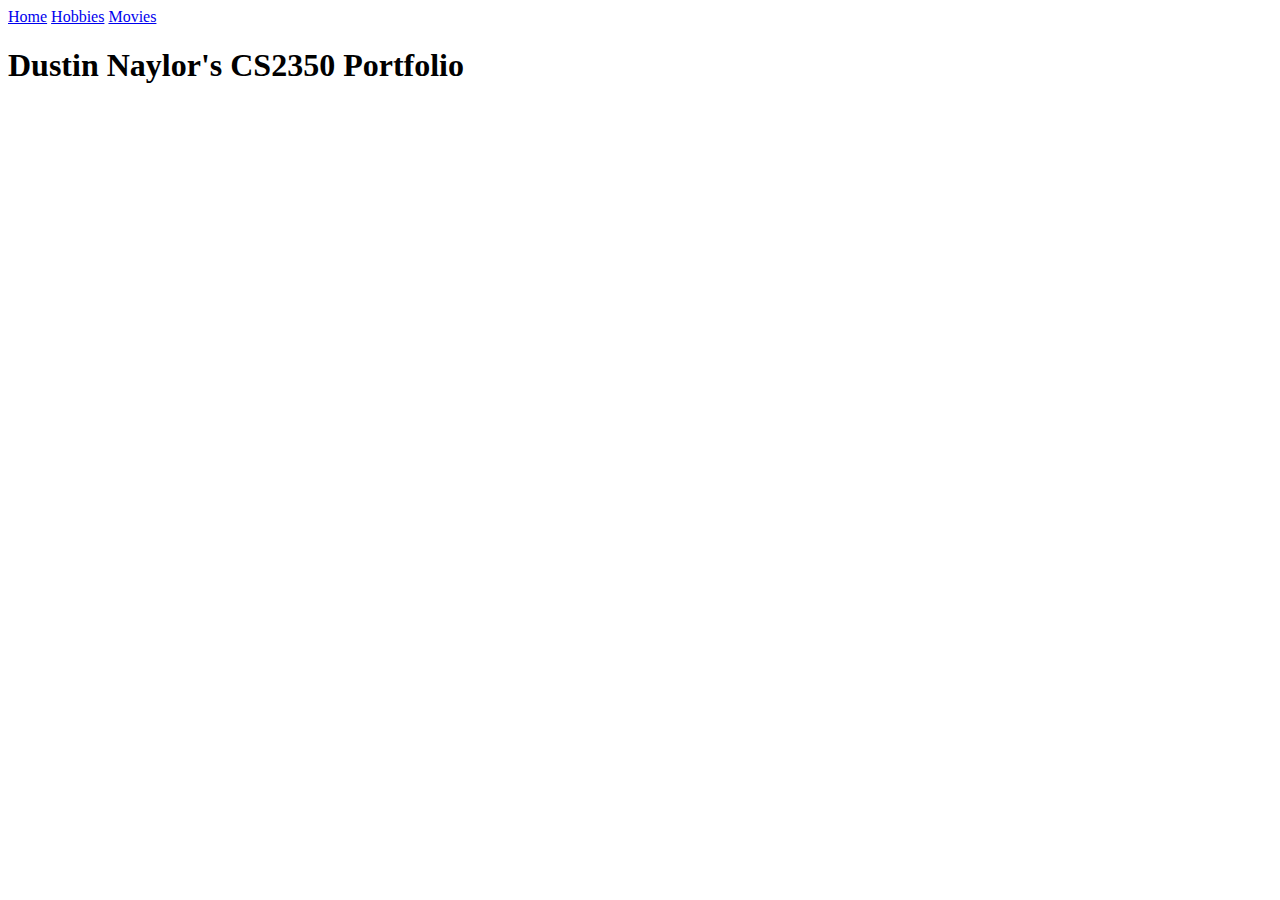
==== index.html @ 23ab24b6 "Initial commit" ====
<!doctype html>
<html lang="en-US">

<head>
    <meta charset="UTF-8">

    <title>Portfolio-Dustin Naylor</title>

    <meta name="description" content="Portfolio - Dustin Naylor">
    <meta name="keywords" content="Dustin, Naylor, Portfolio">
    <meta name="author" content= "Dustin Naylor">
    <meta name="viewport" content="width=device-width, initial-scale=1.0">
    <link rel="icon" type="image/png" href="img/d_tab.png"/>
</head>
<body>
<nav>
    <a href="index.html">Home</a>
    <a href="my_hobbies.html">Hobbies</a>
    <a href="movies.html">Movies</a>
</nav>

<h1>Dustin Naylor's CS2350 Portfolio</h1>

</body>
</html>
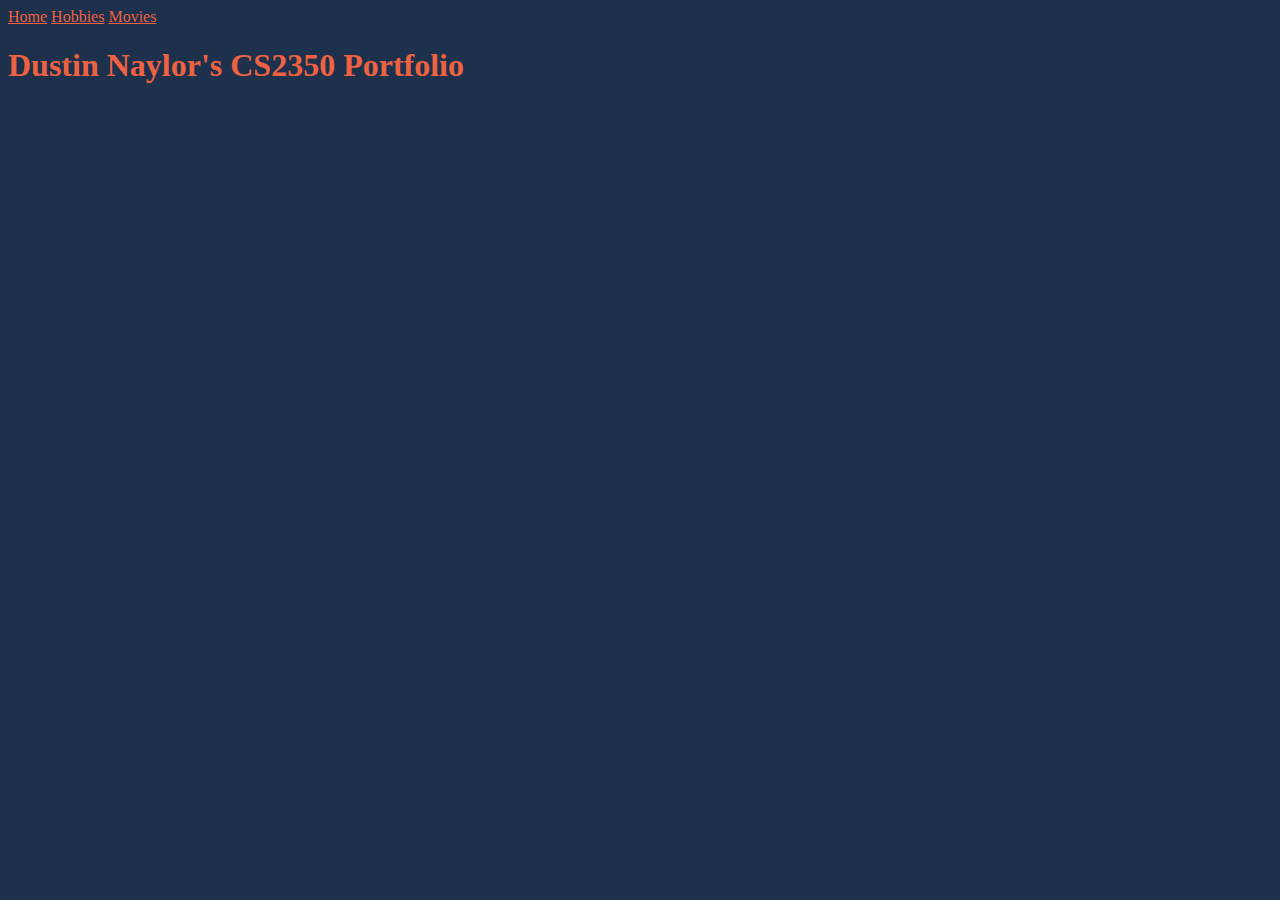
==== commit a1533bd8: "Ready for Submission HW3" ====
--- a/index.html
+++ b/index.html
@@ -11,6 +11,7 @@
     <meta name="author" content= "Dustin Naylor">
     <meta name="viewport" content="width=device-width, initial-scale=1.0">
     <link rel="icon" type="image/png" href="img/d_tab.png"/>
+    <link rel="stylesheet" type="text/css" href="portfolio.css">
 </head>
 <body>
 <nav>
--- a/portfolio.css
+++ b/portfolio.css
@@ -0,0 +1,38 @@
+/*
+Color Theme
+
+Beige: #e5d0ae
+Dark Navy: #1d304c
+Soft Orange: #ed6240
+Aqua: #46af80
+Light Blue: #35a7e0
+ */
+
+body{
+    background-color: #1d304c;
+    color: #e5d0ae;
+}
+a{
+    color: #ed6240;
+}
+ul{
+    background-color: #35a7e0;
+}
+table{
+    background-color: #35a7e0;
+}
+h1, h2{
+    color: #ed6240;
+}
+#movieList{
+    width: 50%;
+}
+img{
+    border-radius: 25px;
+    border: 10px solid #ed6240;
+
+}
+table img{
+    width: 200px;
+    height: 150px;
+}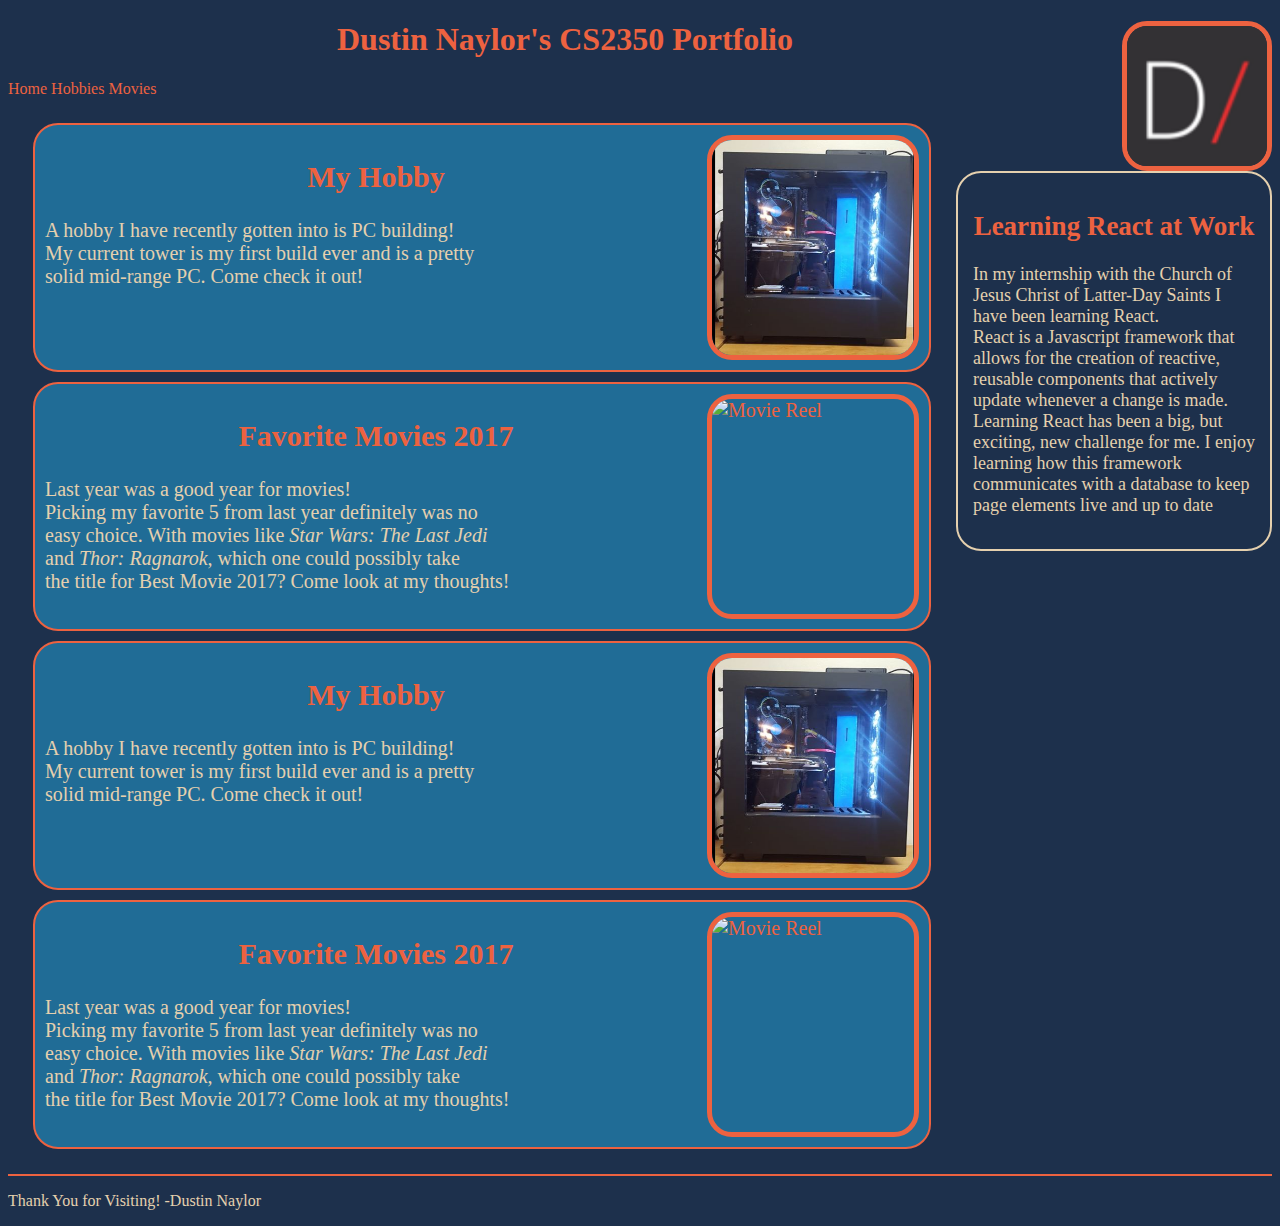
==== commit f3e275f6: "Ready for HW5" ====
--- a/index.html
+++ b/index.html
@@ -14,13 +14,80 @@
     <link rel="stylesheet" type="text/css" href="portfolio.css">
 </head>
 <body>
-<nav>
-    <a href="index.html">Home</a>
-    <a href="my_hobbies.html">Hobbies</a>
-    <a href="movies.html">Movies</a>
-</nav>
+<header>
+    <img src="img/d_large.png" id="headerLogo" alt="D logo"/>
+    <h1 id="headerTitle">Dustin Naylor's CS2350 Portfolio</h1>
+    <nav>
+        <a href="index.html">Home</a>
+        <a href="my_hobbies.html">Hobbies</a>
+        <a href="movies.html">Movies</a>
+    </nav>
+</header>
 
-<h1>Dustin Naylor's CS2350 Portfolio</h1>
+<div class="row">
+<main class="col-9">
+    <section>
+        <a href="my_hobbies.html">
+
+            <img src="img/compy.jpg" class="highlightImg" alt="My Computer"/>
+            <h2>My Hobby</h2>
+            <p>A hobby I have recently gotten into is PC building!<br/>
+                My current tower is my first build ever and is a pretty<br/>
+                solid mid-range PC. Come check it out!
+            </p>
+        </a>
+    </section>
+    <section>
+        <a href="movies.html">
+            <img src="img/movie_reel.png" class="highlightImg" alt="Movie Reel"/>
+            <h2>Favorite Movies 2017</h2>
+            <p>Last year was a good year for movies!<br/>
+                Picking my favorite 5 from last year definitely was no<br/>
+                easy choice. With movies like <span>Star Wars: The Last Jedi</span><br/>
+                and <span>Thor: Ragnarok</span>, which one could possibly take<br/>
+                the title for Best Movie 2017? Come look at my thoughts!
+            </p>
+        </a>
+    </section>
+    <section>
+        <a href="my_hobbies.html">
+
+            <img src="img/compy.jpg" class="highlightImg" alt="My Computer"/>
+            <h2>My Hobby</h2>
+            <p>A hobby I have recently gotten into is PC building!<br/>
+                My current tower is my first build ever and is a pretty<br/>
+                solid mid-range PC. Come check it out!
+            </p>
+        </a>
+    </section>
+    <section>
+        <a href="movies.html">
+            <img src="img/movie_reel.png" class="highlightImg" alt="Movie Reel"/>
+            <h2>Favorite Movies 2017</h2>
+            <p>Last year was a good year for movies!<br/>
+                Picking my favorite 5 from last year definitely was no<br/>
+                easy choice. With movies like <span>Star Wars: The Last Jedi</span><br/>
+                and <span>Thor: Ragnarok</span>, which one could possibly take<br/>
+                the title for Best Movie 2017? Come look at my thoughts!
+            </p>
+        </a>
+    </section>
+</main>
+<aside class="col-3">
+    <h2>Learning React at Work</h2>
+    <p> In my internship with the Church of Jesus Christ of Latter-Day Saints
+        I have been learning React.<br/>
+        React is a Javascript framework that allows for the creation of reactive, reusable components
+        that actively update whenever a change is made. Learning React has been a big, but exciting, new challenge
+        for me. I enjoy learning how this framework communicates with a database to keep page elements live and up to date</p>
+</aside>
+</div>
+
+<footer>
+        <p>
+            Thank You for Visiting! -Dustin Naylor
+        </p>
+</footer>
 
 </body>
 </html>--- a/portfolio.css
+++ b/portfolio.css
@@ -7,19 +7,54 @@
 Aqua: #46af80
 Light Blue: #35a7e0
  */
+*{
+    box-sizing: border-box;
+}
 
+.col-1 {width: 8.33%;}
+.col-2 {width: 16.66%;}
+.col-3 {width: 25%;}
+.col-4 {width: 33.33%;}
+.col-5 {width: 41.66%;}
+.col-6 {width: 50%;}
+.col-7 {width: 58.33%;}
+.col-8 {width: 66.66%;}
+.col-9 {width: 75%;}
+.col-10 {width: 83.33%;}
+.col-11 {width: 91.66%;}
+.col-12 {width: 100%;}
+
+[class*="col-"] {
+    float: left;
+    padding: 15px;
+}
+
+.row::after {
+    content: "";
+    clear: both;
+    display: table;
+}
 body{
     background-color: #1d304c;
     color: #e5d0ae;
 }
 a{
     color: #ed6240;
+    text-decoration: none;
 }
 ul{
-    background-color: #35a7e0;
+    background-color: rgba(35,167,224,.5);
+    border-radius: 25px;
+    border: 2px solid #ed6240 ;
+    padding: 25px;
+    font-size: 20px;
 }
 table{
-    background-color: #35a7e0;
+    background-color: rgba(35,167,224,.5);
+    border-radius: 25px;
+    border: 2px solid #ed6240 ;
+    padding: 5px;
+    font-size: 20px;
 }
 h1, h2{
     color: #ed6240;
@@ -29,10 +64,66 @@
 }
 img{
     border-radius: 25px;
-    border: 10px solid #ed6240;
+    border: 5px solid #ed6240;
+    max-width: 94%;
 
+}
+#hobbyCompy{
+    height: 450px;
+    width: 425px;
 }
 table img{
     width: 200px;
     height: 150px;
+}
+#headerLogo{
+    float: right;
+    width: 150px;
+    height: 150px;
+}
+#headerTitle{
+    text-align: center;
+}
+/*header{
+    border-bottom: 3px solid #ed6240;
+    overflow: auto;
+    padding: 5px;
+}*/
+section{
+    border-radius: 25px;
+    border: 2px solid #ed6240 ;
+   /* width: 50%;*/
+    padding: 10px;
+    margin: 10px;
+    overflow: auto;
+    font-size: 20px;
+    background-color: rgba(35,167,224,.5);
+}
+section p{
+    color: #e5d0ae;
+}
+section h2{
+    text-align: center;
+}
+.highlightImg{
+    float: right;
+    height: 225px;
+    width: 212px;
+
+}
+section p span{
+    font-style: italic;
+}
+aside{
+    text-align: left;
+    border: 2px solid #e5d0ae;
+    border-radius: 25px;
+    padding: 10px;
+    font-size: 18px;
+}
+aside h2{
+    text-align: center;
+}
+footer{
+    border-top: 2px solid #ed6240;
 }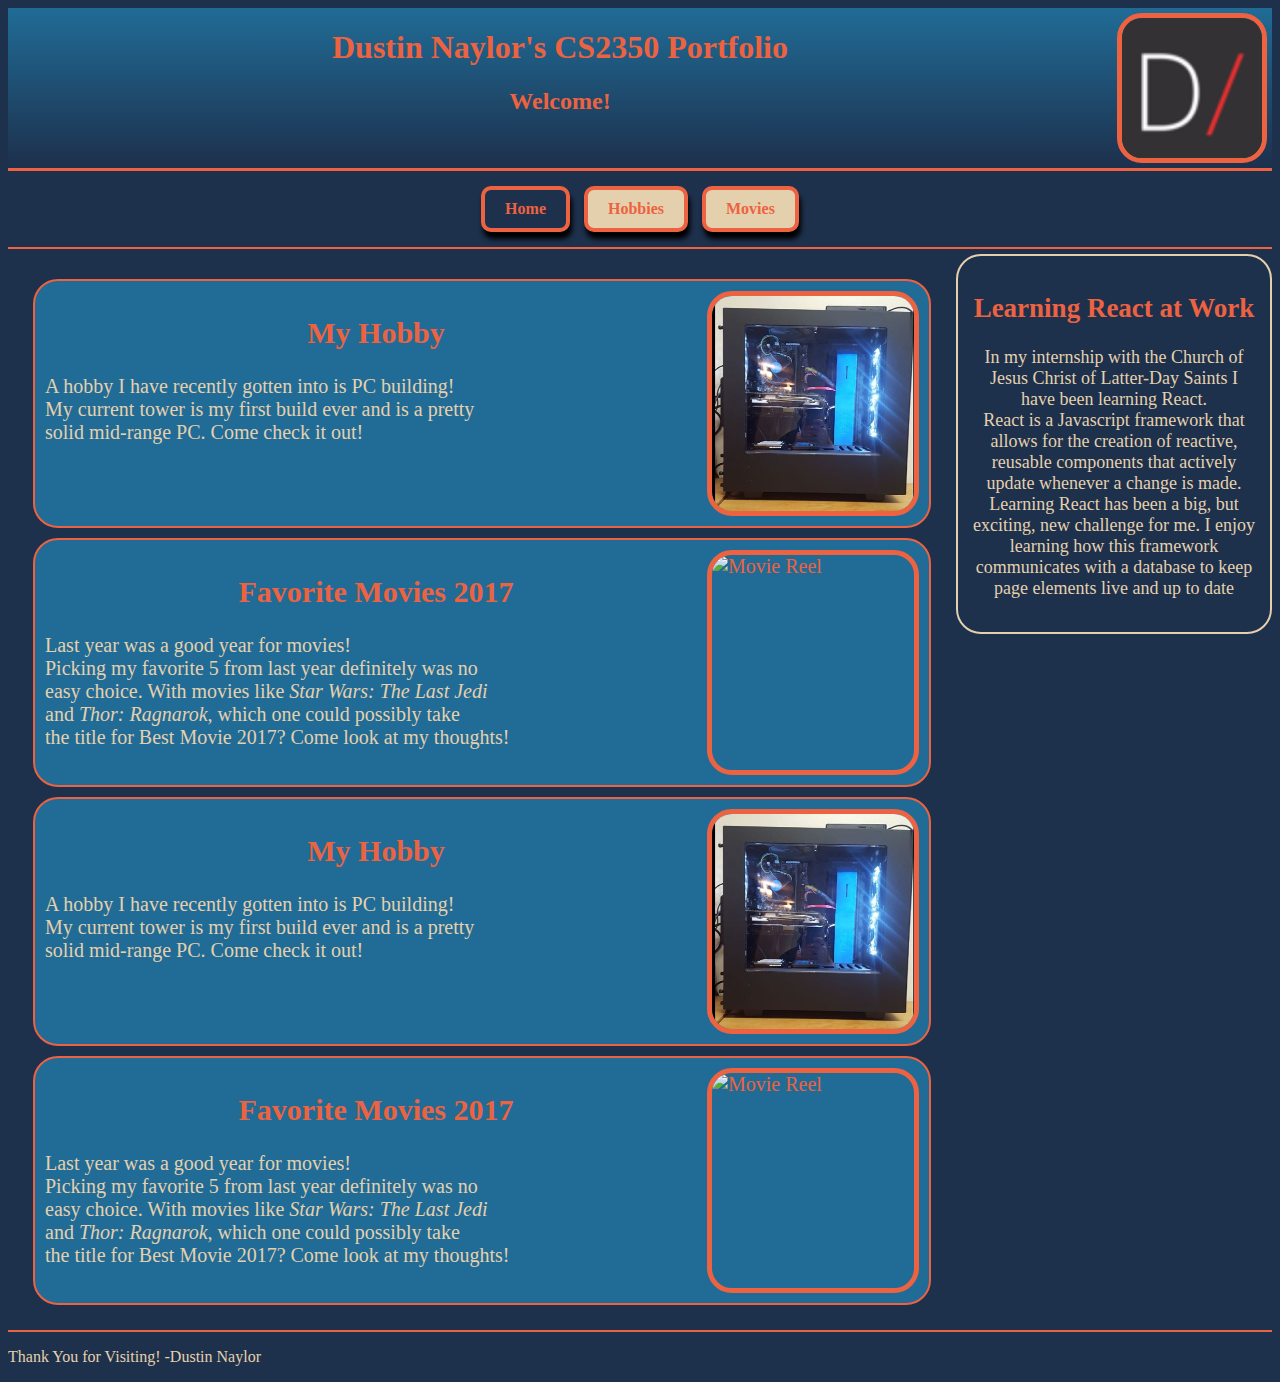
==== commit 6eb1bcf4: "Ready for Submission HW4" ====
--- a/index.html
+++ b/index.html
@@ -14,15 +14,19 @@
     <link rel="stylesheet" type="text/css" href="portfolio.css">
 </head>
 <body>
-<header>
-    <img src="img/d_large.png" id="headerLogo" alt="D logo"/>
-    <h1 id="headerTitle">Dustin Naylor's CS2350 Portfolio</h1>
+    <header>
+        <img src="img/d_large.png" id="headerLogo" alt="D logo"/>
+        <h1 class="headerTitle">Dustin Naylor's CS2350 Portfolio</h1>
+        <h2>Welcome!</h2>
+    </header>
     <nav>
-        <a href="index.html">Home</a>
-        <a href="my_hobbies.html">Hobbies</a>
-        <a href="movies.html">Movies</a>
+        <ul>
+            <li><a class="current" href="index.html">Home</a></li>
+            <li><a href="my_hobbies.html">Hobbies</a></li>
+            <li><a href="movies.html">Movies</a></li>
+        </ul>
     </nav>
-</header>
+
 
 <div class="row">
 <main class="col-9">
--- a/portfolio.css
+++ b/portfolio.css
@@ -34,96 +34,181 @@
     clear: both;
     display: table;
 }
+
 body{
     background-color: #1d304c;
     color: #e5d0ae;
 }
+
 a{
     color: #ed6240;
     text-decoration: none;
 }
-ul{
+
+#movieList ul{
     background-color: rgba(35,167,224,.5);
     border-radius: 25px;
     border: 2px solid #ed6240 ;
     padding: 25px;
     font-size: 20px;
 }
+
 table{
-    background-color: rgba(35,167,224,.5);
-    border-radius: 25px;
-    border: 2px solid #ed6240 ;
+    /*background-color: rgba(35,167,224,.5);
+    border-radius: 25px;
+    border: 2px solid #ed6240 ;*/
     padding: 5px;
     font-size: 20px;
 }
+
 h1, h2{
     color: #ed6240;
 }
+
 #movieList{
-    width: 50%;
-}
+    width: 100%;
+}
+
 img{
     border-radius: 25px;
     border: 5px solid #ed6240;
     max-width: 94%;
 
 }
+
 #hobbyCompy{
     height: 450px;
     width: 425px;
 }
+
 table img{
     width: 200px;
     height: 150px;
 }
+
 #headerLogo{
     float: right;
     width: 150px;
     height: 150px;
-}
-#headerTitle{
-    text-align: center;
-}
-/*header{
+    margin: 5px;
+}
+
+.headerTitle{
+    text-align: center;
+}
+
+header{
     border-bottom: 3px solid #ed6240;
     overflow: auto;
-    padding: 5px;
-}*/
+    padding: 0px;
+    text-align: center;
+    background-image: linear-gradient(rgba(35,167,224,.5),#1d304c);
+    width: 100%;
+
+}
+
 section{
     border-radius: 25px;
     border: 2px solid #ed6240 ;
-   /* width: 50%;*/
     padding: 10px;
     margin: 10px;
     overflow: auto;
     font-size: 20px;
     background-color: rgba(35,167,224,.5);
 }
+
 section p{
     color: #e5d0ae;
 }
+
 section h2{
     text-align: center;
 }
+
 .highlightImg{
     float: right;
     height: 225px;
     width: 212px;
 
 }
+
 section p span{
     font-style: italic;
 }
+
 aside{
-    text-align: left;
+    text-align: center;
     border: 2px solid #e5d0ae;
     border-radius: 25px;
     padding: 10px;
     font-size: 18px;
-}
+    max-width: 94%;
+    overflow: auto;
+}
+
 aside h2{
     text-align: center;
 }
+
 footer{
     border-top: 2px solid #ed6240;
-}+}
+
+nav{
+    clear: both;
+    border-bottom: 2px solid #ed6240;
+    margin-bottom: 5px;
+    text-align: center;
+
+}
+
+nav ul{
+    padding: 5px;
+    margin: 5px;
+    list-style: none;
+}
+
+nav li{
+    display: inline;
+}
+
+nav a{
+    border: 4px solid #ed6240;
+    padding: 10px;
+    margin: 5px;
+    display: block;
+    border-radius: 10px;
+    background-color: #e5d0ae;
+    box-shadow: 2px 7px 5px #000000;
+    font-weight: bold;
+    text-align: center;
+}
+
+nav a:hover{
+    background-color: #ed6240;
+    color: #e5d0ae;
+}
+
+nav a:active{
+    background-color: #b23213;
+    transform: translateY(4px);
+    box-shadow: 0px 4px 5px #000000;
+}
+
+@media screen and (min-width: 768px){
+    nav li{
+        display: inline-block;
+    }
+    nav a{
+        padding-left: 20px;
+        padding-right: 20px;
+    }
+}
+
+nav a.current{
+    background: none;
+}
+
+nav a.current:hover{
+    background-color: #ed6240;
+}
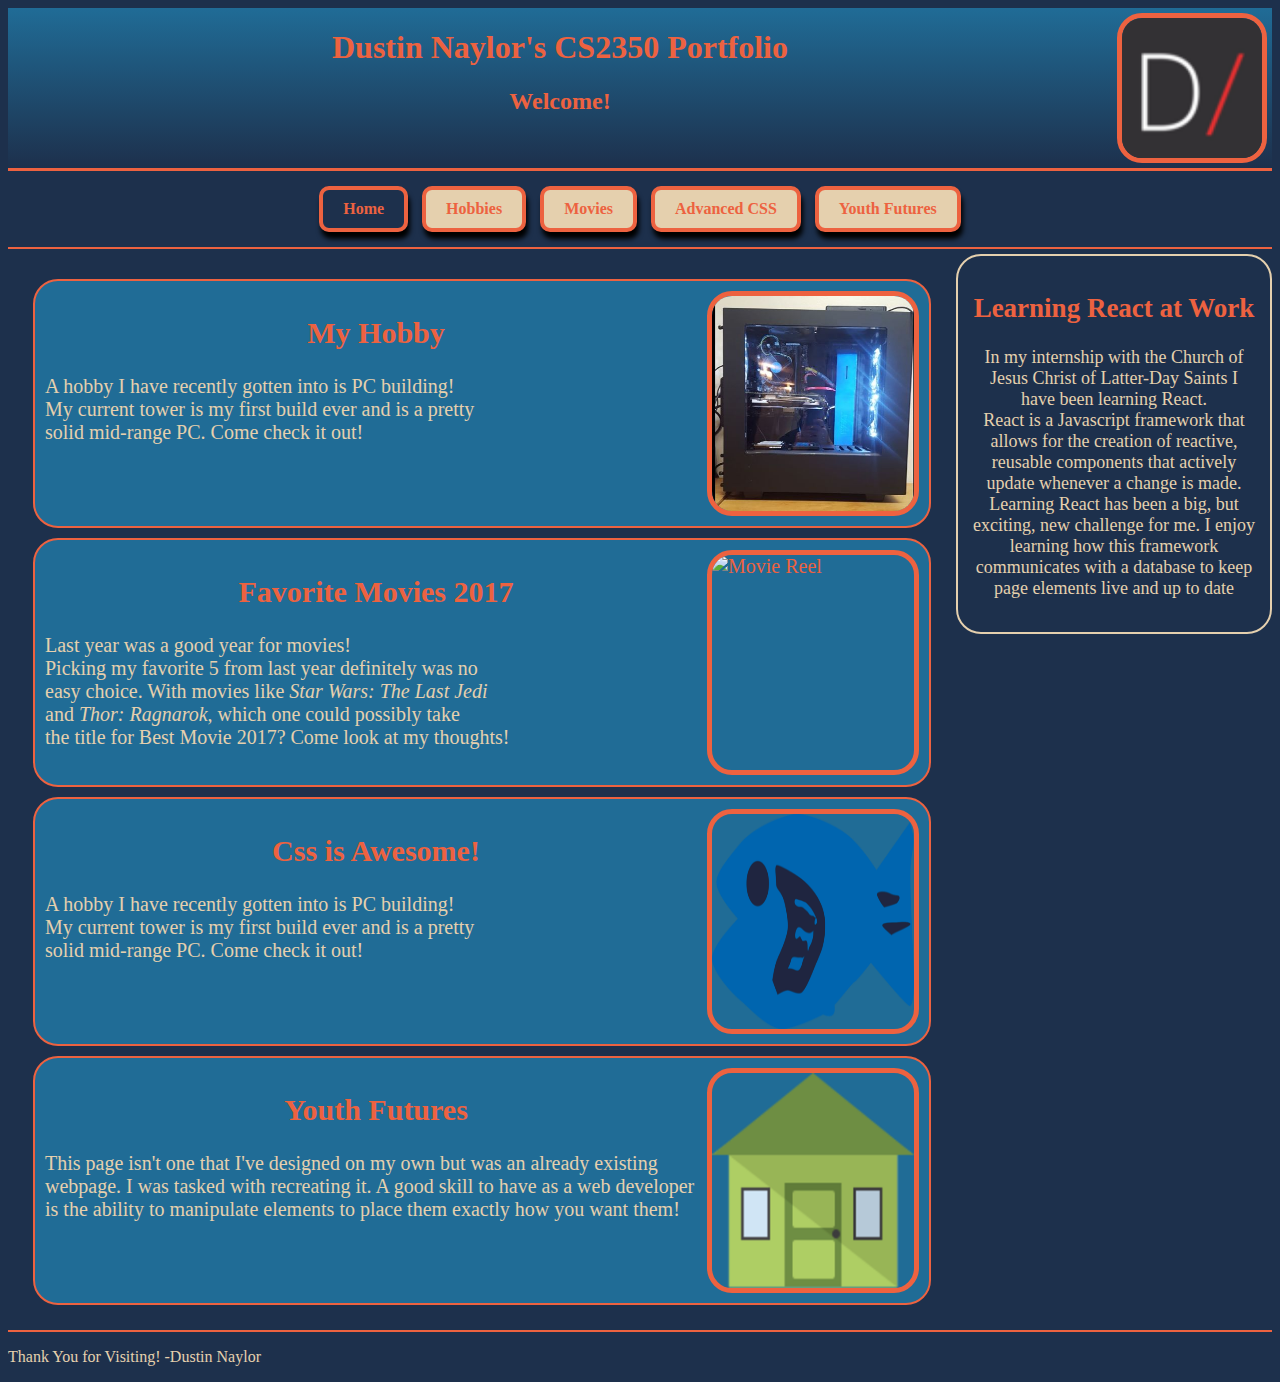
==== commit 14ecc331: "Stuff" ====
--- a/index.html
+++ b/index.html
@@ -24,6 +24,8 @@
             <li><a class="current" href="index.html">Home</a></li>
             <li><a href="my_hobbies.html">Hobbies</a></li>
             <li><a href="movies.html">Movies</a></li>
+            <li><a href="advancedCss.html">Advanced CSS</a></li>
+            <li><a href="youthFutures.html">Youth Futures</a></li>
         </ul>
     </nav>
 
@@ -54,10 +56,10 @@
         </a>
     </section>
     <section>
-        <a href="my_hobbies.html">
+        <a href="advancedCss.html">
 
-            <img src="img/compy.jpg" class="highlightImg" alt="My Computer"/>
-            <h2>My Hobby</h2>
+            <img src="img/fish_resize.png" class="highlightImg" alt="fishy"/>
+            <h2>Css is Awesome!</h2>
             <p>A hobby I have recently gotten into is PC building!<br/>
                 My current tower is my first build ever and is a pretty<br/>
                 solid mid-range PC. Come check it out!
@@ -65,14 +67,14 @@
         </a>
     </section>
     <section>
-        <a href="movies.html">
-            <img src="img/movie_reel.png" class="highlightImg" alt="Movie Reel"/>
-            <h2>Favorite Movies 2017</h2>
-            <p>Last year was a good year for movies!<br/>
-                Picking my favorite 5 from last year definitely was no<br/>
-                easy choice. With movies like <span>Star Wars: The Last Jedi</span><br/>
-                and <span>Thor: Ragnarok</span>, which one could possibly take<br/>
-                the title for Best Movie 2017? Come look at my thoughts!
+        <a href="youthFutures.html">
+            <img src="img/house_resize.png" class="highlightImg" alt="House"/>
+            <h2>Youth Futures</h2>
+            <p>This page isn't one that I've designed on my own
+                but was an already existing webpage. I was tasked
+                with recreating it. A good skill to have as a
+                web developer is the ability to manipulate
+                elements to place them exactly how you want them!
             </p>
         </a>
     </section>
--- a/portfolio.css
+++ b/portfolio.css
@@ -203,6 +203,11 @@
         padding-left: 20px;
         padding-right: 20px;
     }
+    #specialButton:hover{
+        transition: all 1s ease-in-out;
+        background: #1d304c;
+        color: #ed6240;
+    }
 }
 
 nav a.current{
@@ -212,3 +217,106 @@
 nav a.current:hover{
     background-color: #ed6240;
 }
+#intro{
+    position: relative;
+}
+#specialButton{
+    text-align: center;
+    font-size: larger;
+    color: #1d304c;
+    border: 3px solid #ed6240;
+    border-radius: 20px;
+    width: 10%;
+    height: 100px;
+    background: #ed6240;
+    margin: 0px 20px 0px 20px;
+
+}
+#specialButton:hover{
+    transition: all 1s ease-in-out;
+    background: #1d304c;
+    color: #ed6240;
+    transform: translate(100px);
+
+}
+#advancedAside{
+    float: right;
+    position: relative;
+}
+#scene{
+    margin-top: 30px ;
+    position: relative;
+    height: 800px;
+}
+#pond{
+    background: aqua;
+    border-radius: 10%;
+    height: 100%;
+    width: 100%;
+}
+#fish{
+    border: none;
+    display: inline-block;
+    width: 200px;
+    height: 100px;
+    transform: translate(10000px);
+    animation-name: fish;
+    animation-duration: 30s;
+}
+#puffer{
+    transform: translate(-1000px, 300px);
+    border: none;
+    width: 200px;
+    height: 200px;
+    animation-name: puffer;
+    animation-duration: 30s;
+}
+#hook{
+    width: 50px;
+    height: 100px;
+    border: none;
+    transform: translate(0px, 10000px);
+}
+#bubble{
+    border: none;
+    height: 50px;
+    width: 50px;
+    transform: translate(1200px);
+    animation-name: bubble;
+    animation-duration: 30s;
+ }
+#bubble2{
+    border: none;
+    height: 50px;
+    width: 50px;
+    transform: translate(-600px, 390px);
+    animation-name: bubble2;
+    animation-duration: 30s;
+}
+@keyframes puffer {
+    10% {transform: translate(0px, 500px)}
+    20% {transform: translate(0px, 550px)}
+    50% {
+        transform: translate(0px, 500px)
+        scale(2);
+    }
+    60% {transform: translate(-1000px) scale(-1)}
+
+}
+@keyframes fish {
+    20% {transform: translate(390px, 500px)}
+    40% {transform: translate(585px, 560px)}
+
+}
+@keyframes bubble {
+    0% {transform: translate(1200px, 390px)}
+    10% {transform: translate(1200px, 390px)}
+    15% {transform: translate(950px, 40px)}
+    100% {transform: translate(900px, 40px)}
+
+}
+@keyframes bubble2 {
+    3% {transform: translate(-600px, 390px)}
+    10% {transform: translate(-100px, 40px)}
+    100% {transform: translate(0px, 40px)}
+}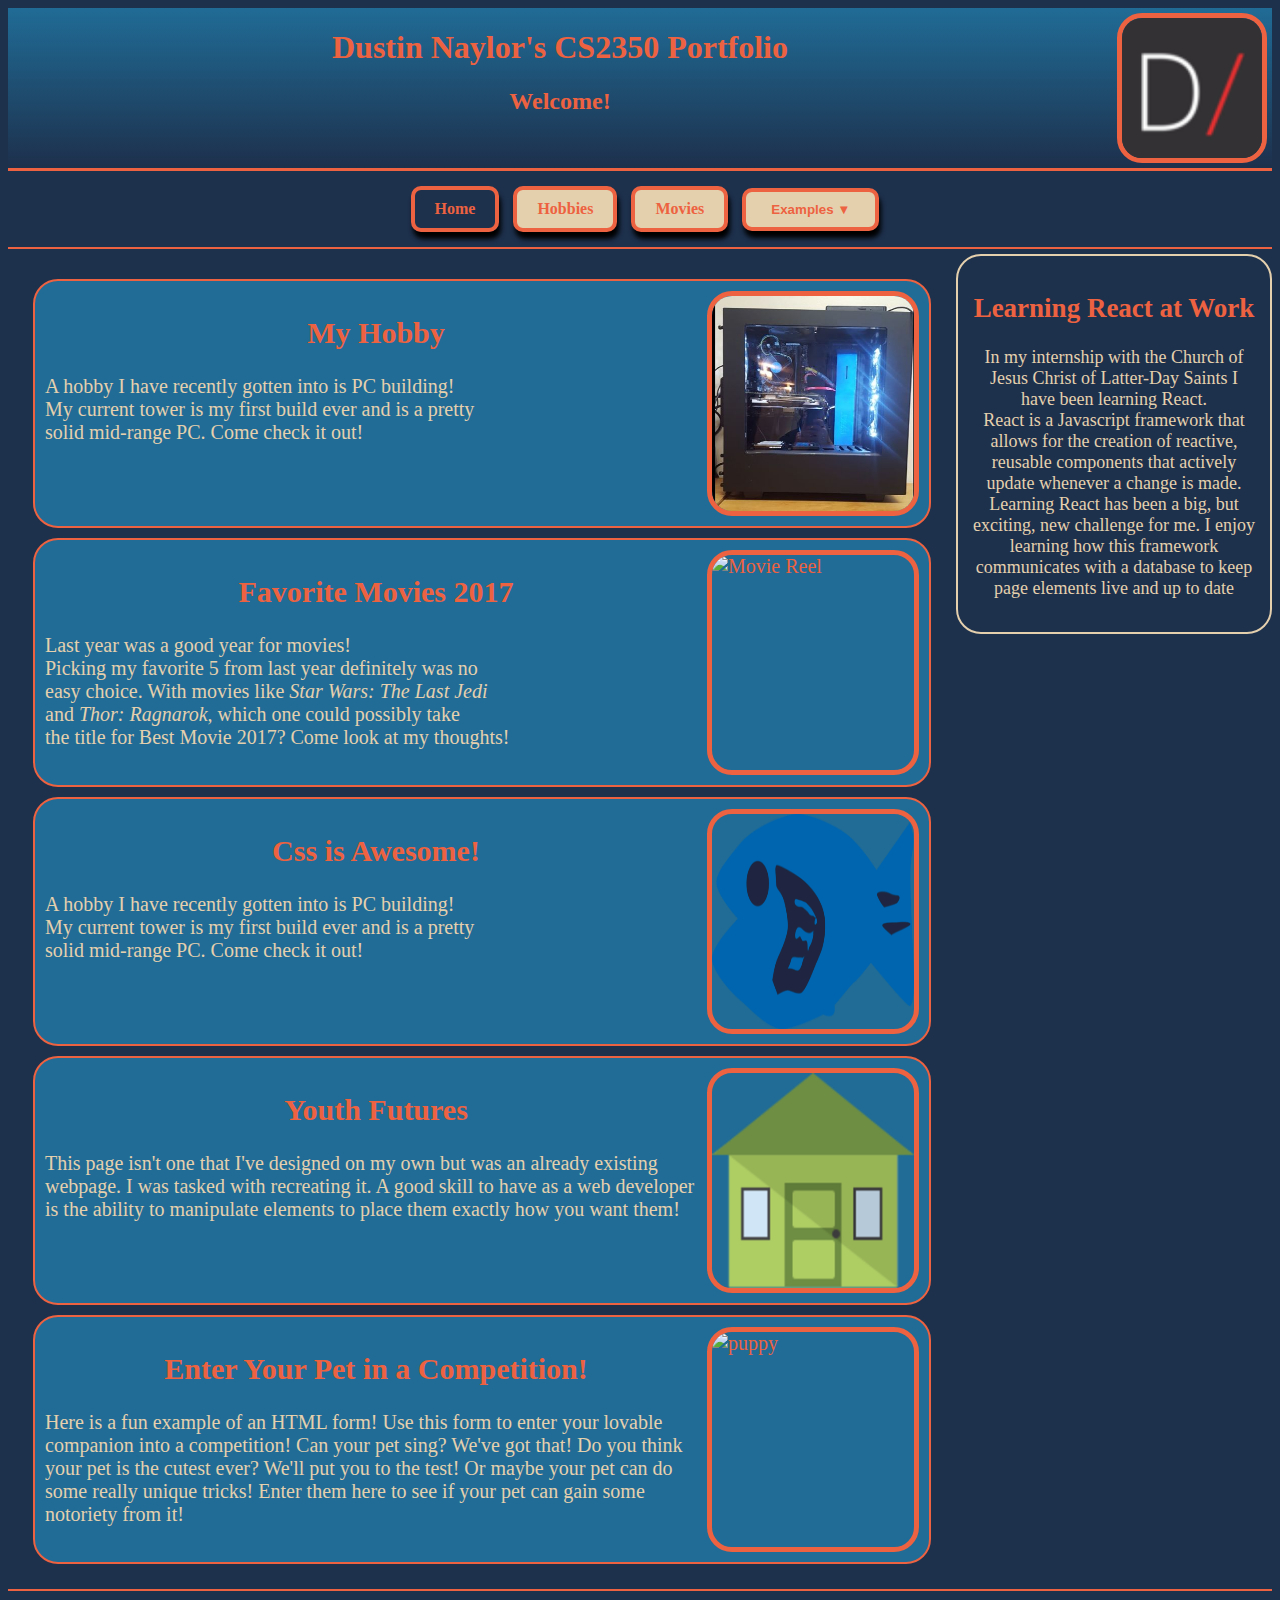
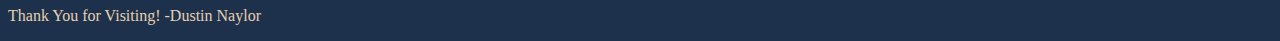
==== commit e518731e: "Form complete" ====
--- a/index.html
+++ b/index.html
@@ -24,8 +24,16 @@
             <li><a class="current" href="index.html">Home</a></li>
             <li><a href="my_hobbies.html">Hobbies</a></li>
             <li><a href="movies.html">Movies</a></li>
-            <li><a href="advancedCss.html">Advanced CSS</a></li>
-            <li><a href="youthFutures.html">Youth Futures</a></li>
+            <li>
+                <div class="dropDown">
+                    <button>Examples &#x25BC;</button>
+                    <div class= "dropDown_content">
+                        <a href="advancedCss.html">Advanced CSS</a>
+                        <a href="youthFutures.html">Youth Futures</a>
+                        <a href="pet_show.html">Pet Comp</a>
+                    </div>
+                </div>
+            </li>
         </ul>
     </nav>
 
@@ -78,6 +86,22 @@
             </p>
         </a>
     </section>
+    <section>
+        <a href="pet_show.html">
+
+            <img src="img/puppy.jpg" class="highlightImg" alt="puppy"/>
+            <h2>Enter Your Pet in a Competition!</h2>
+            <p>Here is a fun example of an HTML form! Use this
+                form to enter your lovable companion into a
+                competition! Can your pet sing? We've got that!
+                Do you think your pet is the cutest ever? We'll
+                put you to the test! Or maybe your pet can do
+                some really unique tricks! Enter them here to
+                see if your pet can gain some notoriety from
+                it!
+            </p>
+        </a>
+    </section>
 </main>
 <aside class="col-3">
     <h2>Learning React at Work</h2>
--- a/portfolio.css
+++ b/portfolio.css
@@ -40,7 +40,7 @@
     color: #e5d0ae;
 }
 
-a{
+a, nav button{
     color: #ed6240;
     text-decoration: none;
 }
@@ -51,8 +51,12 @@
     border: 2px solid #ed6240 ;
     padding: 25px;
     font-size: 20px;
-}
-
+    list-style: none;
+}
+
+#movieList ul li{
+  margin: 15px;
+}
 table{
     /*background-color: rgba(35,167,224,.5);
     border-radius: 25px;
@@ -172,7 +176,7 @@
     display: inline;
 }
 
-nav a{
+nav a, nav button {
     border: 4px solid #ed6240;
     padding: 10px;
     margin: 5px;
@@ -184,22 +188,41 @@
     text-align: center;
 }
 
-nav a:hover{
+nav a:hover, nav button:hover{
     background-color: #ed6240;
     color: #e5d0ae;
 }
 
-nav a:active{
+nav a:active, nav button:active{
     background-color: #b23213;
     transform: translateY(4px);
     box-shadow: 0px 4px 5px #000000;
+}
+
+.dropDown {
+  position: relative;
+}
+
+.dropDown_content {
+  position: absolute;
+  display: none;
+  width: 100%;
+}
+
+nav button {
+  width: 100%;
+  margin-bottom: 0;
+}
+
+.dropDown:hover .dropDown_content {
+  display: block;
 }
 
 @media screen and (min-width: 768px){
     nav li{
         display: inline-block;
     }
-    nav a{
+    nav a, nav button{
         padding-left: 20px;
         padding-right: 20px;
     }
@@ -218,7 +241,6 @@
     background-color: #ed6240;
 }
 #intro{
-    position: relative;
 }
 #specialButton{
     text-align: center;
@@ -319,4 +341,47 @@
     3% {transform: translate(-600px, 390px)}
     10% {transform: translate(-100px, 40px)}
     100% {transform: translate(0px, 40px)}
+}
+
+form {
+  background-color: rgba(227,208,173, .8);
+  color: #ed6240;
+  border: 2px solid #ed6240;
+  border-radius: 20px;
+  display: inline-block;
+  margin: 5px 100px 5px 375px;
+}
+
+form label {
+  display: inline-block;
+  cursor: pointer;
+  /*font-weight: bold;*/
+  text-shadow: 1px 1px 0px #b9b9b9;
+  padding: 3px;
+}
+
+form h1 {
+  text-align: center;
+  width: 100%;
+  display: inline-block;
+  text-shadow: 1px 1px 0px #b9b9b9;
+}
+
+form ul {
+  list-style: none;
+}
+
+.main_form_label {
+  margin-top: 10px;
+  font-weight: bold;
+  font-size: 22px;
+}
+
+textarea {
+  width: 100%;
+  height: 300px;
+}
+
+.login_info {
+  color: #ed6240;
 }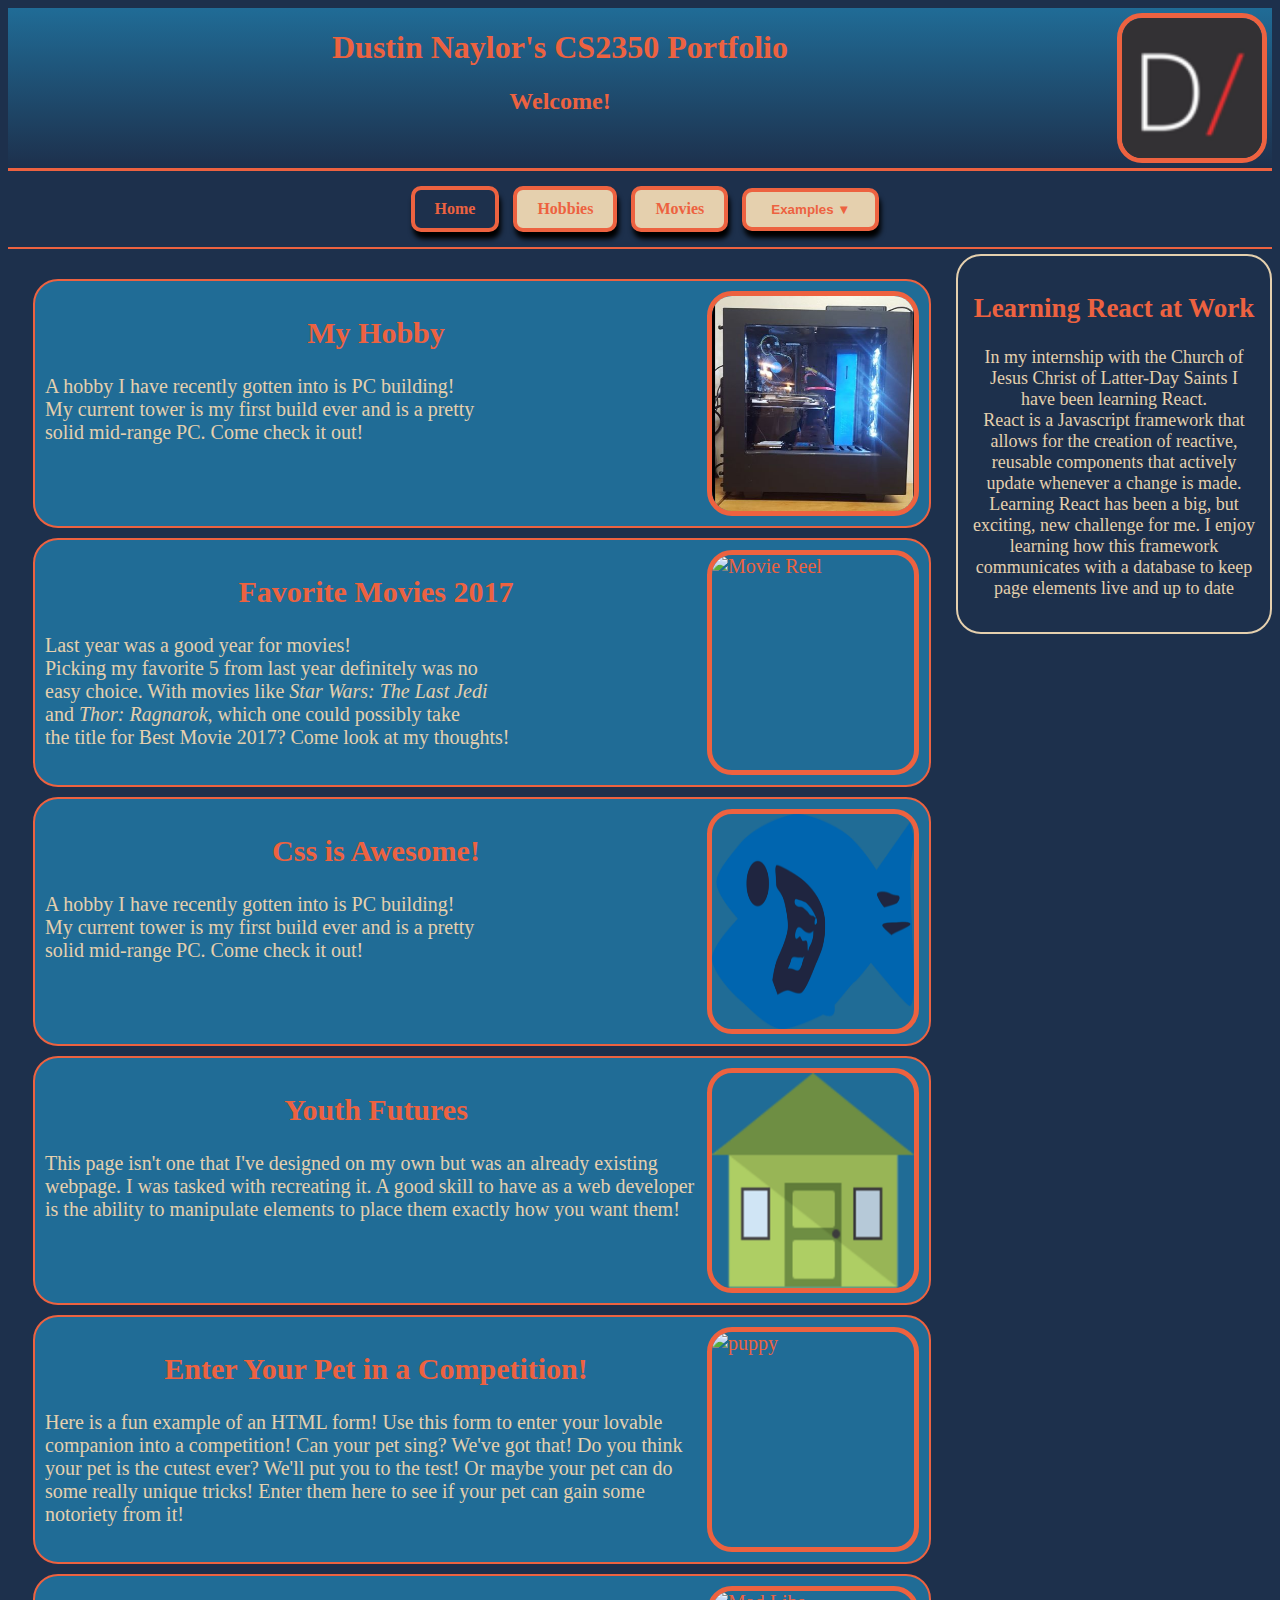
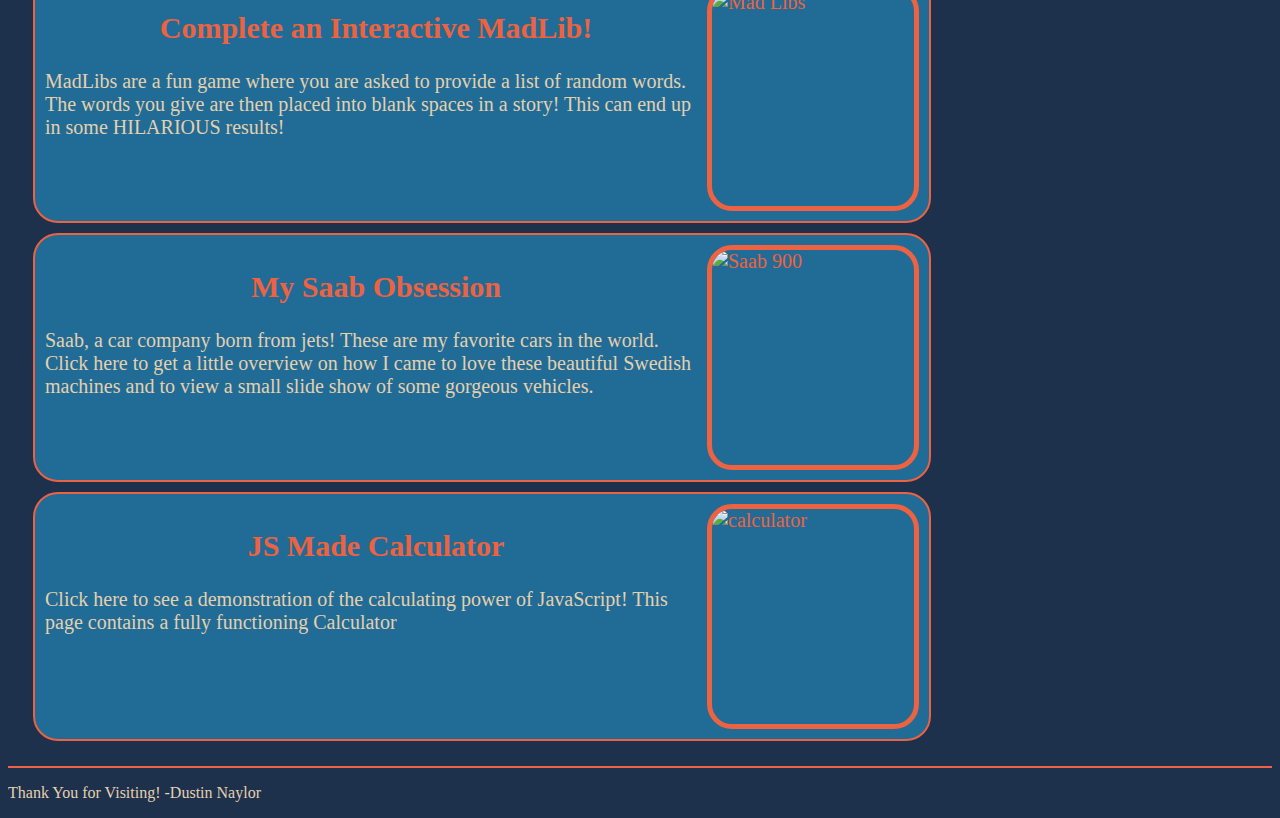
==== commit 1591f460: "added footer" ====
--- a/index.html
+++ b/index.html
@@ -31,6 +31,9 @@
                         <a href="advancedCss.html">Advanced CSS</a>
                         <a href="youthFutures.html">Youth Futures</a>
                         <a href="pet_show.html">Pet Comp</a>
+                        <a href="story.html">Story Time</a>
+                        <a href="slideshow.html">Saab Slideshow</a>
+                        <a href="calculator.html">Calculator</a>
                     </div>
                 </div>
             </li>
@@ -102,6 +105,38 @@
             </p>
         </a>
     </section>
+    <section>
+        <a href="story.html">
+
+            <img src="img/madlibs.jpg" class="highlightImg" alt="Mad Libs"/>
+            <h2>Complete an Interactive MadLib!</h2>
+            <p>MadLibs are a fun game where you are asked to provide a list of
+                random words. The words you give are then placed into blank spaces
+                in a story! This can end up in some HILARIOUS results!
+            </p>
+        </a>
+    </section>
+    <section>
+        <a href="slideshow.html">
+
+            <img src="img/Saabertooth.jpg" class="highlightImg" alt="Saab 900"/>
+            <h2>My Saab Obsession</h2>
+            <p>Saab, a car company born from jets! These are my favorite cars in the world.
+                Click here to get a little overview on how I came to love these
+                beautiful Swedish machines and to view a small slide show of some
+                gorgeous vehicles.
+            </p>
+        </a>
+    </section> <section>
+        <a href="calculator.html.html">
+
+            <img src="img/cacl.png" class="highlightImg" alt="calculator"/>
+            <h2>JS Made Calculator</h2>
+            <p>Click here to see a demonstration of the calculating power of JavaScript!
+                This page contains a fully functioning Calculator
+            </p>
+        </a>
+    </section>
 </main>
 <aside class="col-3">
     <h2>Learning React at Work</h2>
--- a/portfolio.css
+++ b/portfolio.css
@@ -234,7 +234,7 @@
 }
 
 nav a.current{
-    background: none;
+    background: #1d304c;
 }
 
 nav a.current:hover{
@@ -384,4 +384,76 @@
 
 .login_info {
   color: #ed6240;
+}
+
+#madlibEntries label, input {
+  display: inline-block;
+  float: left;
+  width: 100%;
+  margin-bottom: 5px;
+}
+
+section #story p span{
+  color: #ed6240;
+}
+#slideshow{
+  width: 850px;
+  height: 570px;
+}
+#saabStory{
+  margin-top: 10px;
+}
+#buttons{
+  width: 100%;
+}
+
+#buttons * {
+  height: 29px;
+  width: 36px;
+  text-align: center;
+  border-radius: 5px;
+  line-height: 18px;
+  opacity: .5;
+  background-color: rgba(229, 208, 174, 0);
+  border: 1px solid rgba(156, 159, 163, 0.2);
+}
+#buttons *:hover{
+  cursor: pointer;
+  height: 32px;
+  width: 39px;
+  opacity: 1;
+  background-color: rgba(229, 208, 174, .8);
+  transition: background-color .5s, height .5s, width .5s, opacity .5s;
+}
+#buttons *:active{
+    background-color: #ed6240;
+}
+
+.calc{
+    padding: 5px;
+}
+#calcInput{
+    width: 100%;
+    column-span: all;
+}
+
+.calcMain{
+  width: 20%;
+  padding: 0;
+  margin-left: 750px;
+  text-align: center;
+}
+
+.calcButton{
+  width: 100%;
+  height: 100%;
+    background-color: rgba(227,208,173, .8);
+}
+
+#area{
+  width: 50%;
+}
+
+#calculatorSection{
+  text-align: center;
 }